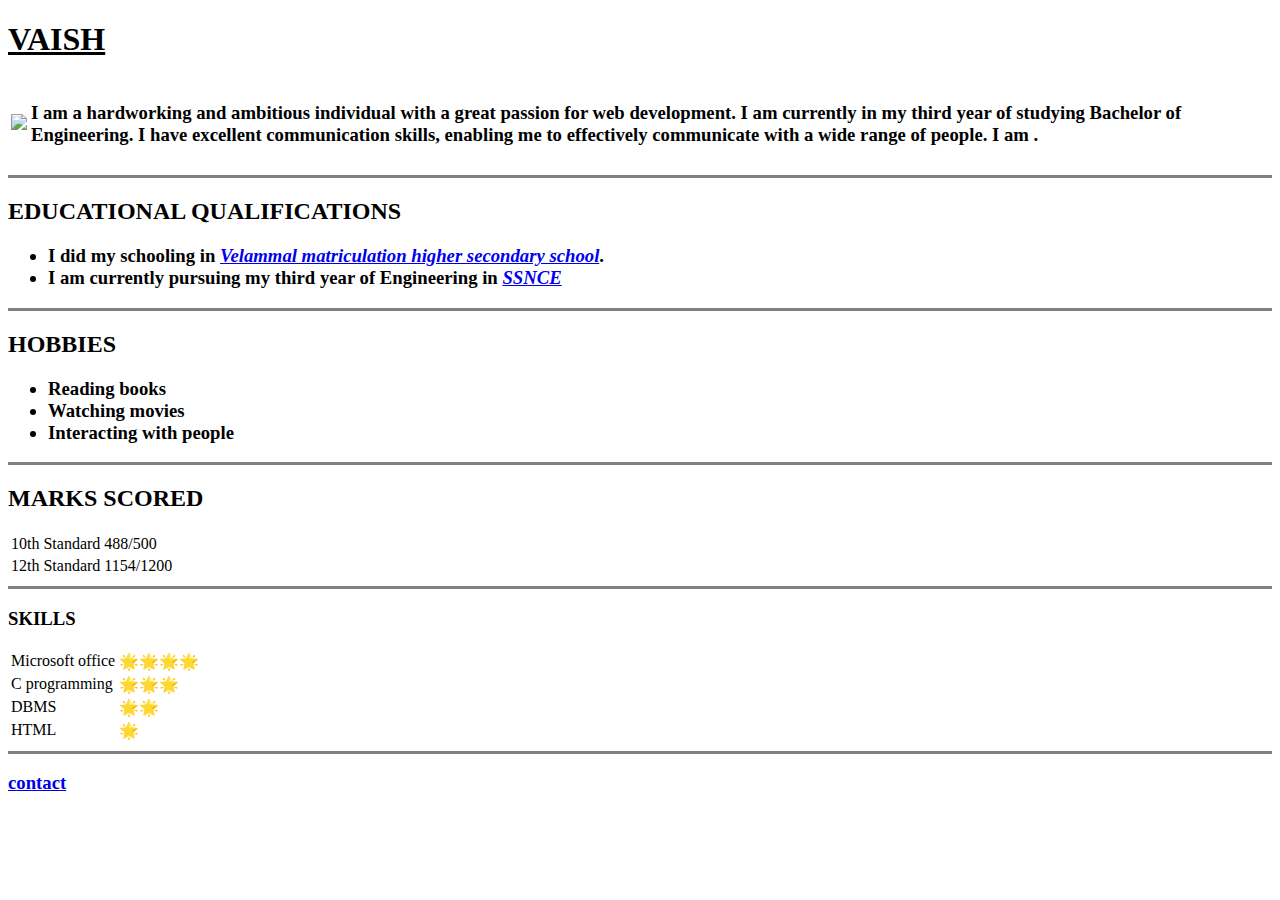
==== index.html @ e6a3ba76 "Add initial CV website files" ====
<!DOCTYPE html>
<html lang="en" dir="ltr">

<head>
  <meta charset="utf-8">
  <title>First try</title>
</head>

<body>
  <h1><u>VAISH</u></h1>
  <table>
    <tr>
      <td>  <img src="C:\Users\USER\Desktop\vaish\webdevelop\html-personal site\image 1.jpg"></td>
      <td>  <h3>I am a hardworking and ambitious individual with a great passion for web development. I am currently in my third year of studying Bachelor of Engineering. I have excellent communication skills, enabling me to effectively communicate with a wide range of people. I am .</h3></td>
    </tr>
  </table>



  <hr size="3" noshade>
  <h2>EDUCATIONAL QUALIFICATIONS</h2>
  <h3>
    <ul>
      <li>I did my schooling in <em><a href="http://www.velammalmatric.com/our-schools/mogappair-main/">Velammal matriculation higher secondary school</a></em>.</li>
      <li>I am currently pursuing my third year of Engineering in <a href="http://www.ssn.edu.in/"><em>SSNCE</em></a></li>
    </ul>
  </h3>
  <hr size="3" noshade>
  <h2>HOBBIES</h2>
  <h3>
    <ul>
      <li>Reading books</li>
      <li>Watching movies</li>
      <li>Interacting with people</li>
    </ul>
  </h3>
  <hr size="3" noshade>
  <h2>MARKS SCORED</h2>
  <table>
    <tr>
      <td>10th Standard</td>
      <td>488/500</td>
    </tr>
    <tr>
      <td>12th Standard</td>
      <td>1154/1200</td>
    </tr>
  </table>
  <hr size="3" noshade>
  <h3>SKILLS </h3>
<table>
  <tr>

    <td>Microsoft office</td>
    <td> 🌟🌟🌟🌟</td>
    </tr>
    <tr>
      <td>C programming </td>
      <td> 🌟🌟🌟</td>
    </tr>

    <tr>
      <td>DBMS </td>
        <td> 🌟🌟</td>
    </tr>
    <tr>
        <td>HTML </td>
        <td>  🌟</td>
    </tr>



</table>
  <hr size="3" noshade>

  <h3><a href="C:\Users\USER\Desktop\vaish\webdevelop\html-personal site\contact.html">contact</a></h3>

</body>

</html>
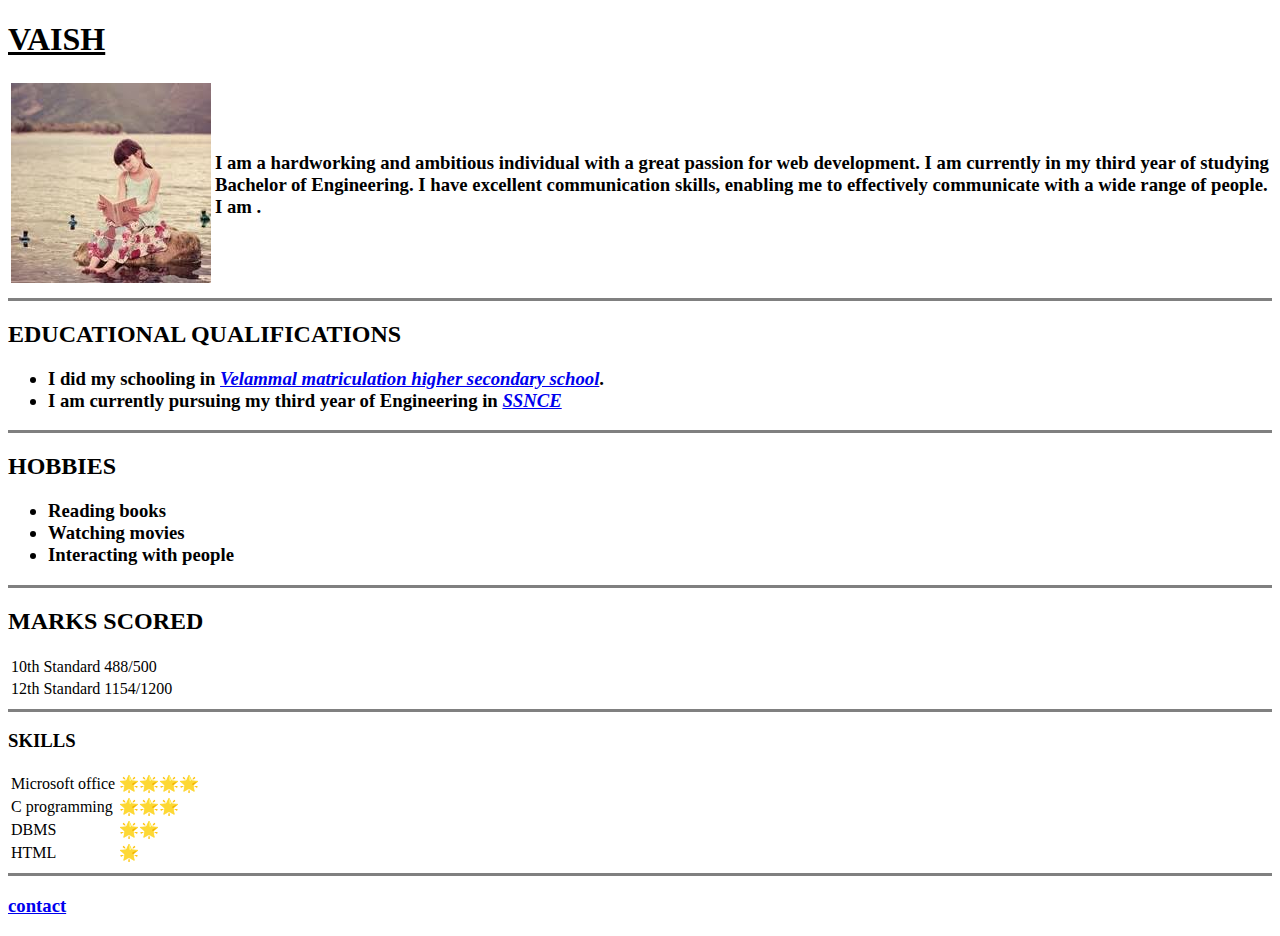
==== commit 8d032b21: "try 2" ====
--- a/index.html
+++ b/index.html
@@ -10,7 +10,7 @@
   <h1><u>VAISH</u></h1>
   <table>
     <tr>
-      <td>  <img src="C:\Users\USER\Desktop\vaish\webdevelop\html-personal site\image 1.jpg"></td>
+      <td>  <img src="[data-uri]"></td>
       <td>  <h3>I am a hardworking and ambitious individual with a great passion for web development. I am currently in my third year of studying Bachelor of Engineering. I have excellent communication skills, enabling me to effectively communicate with a wide range of people. I am .</h3></td>
     </tr>
   </table>
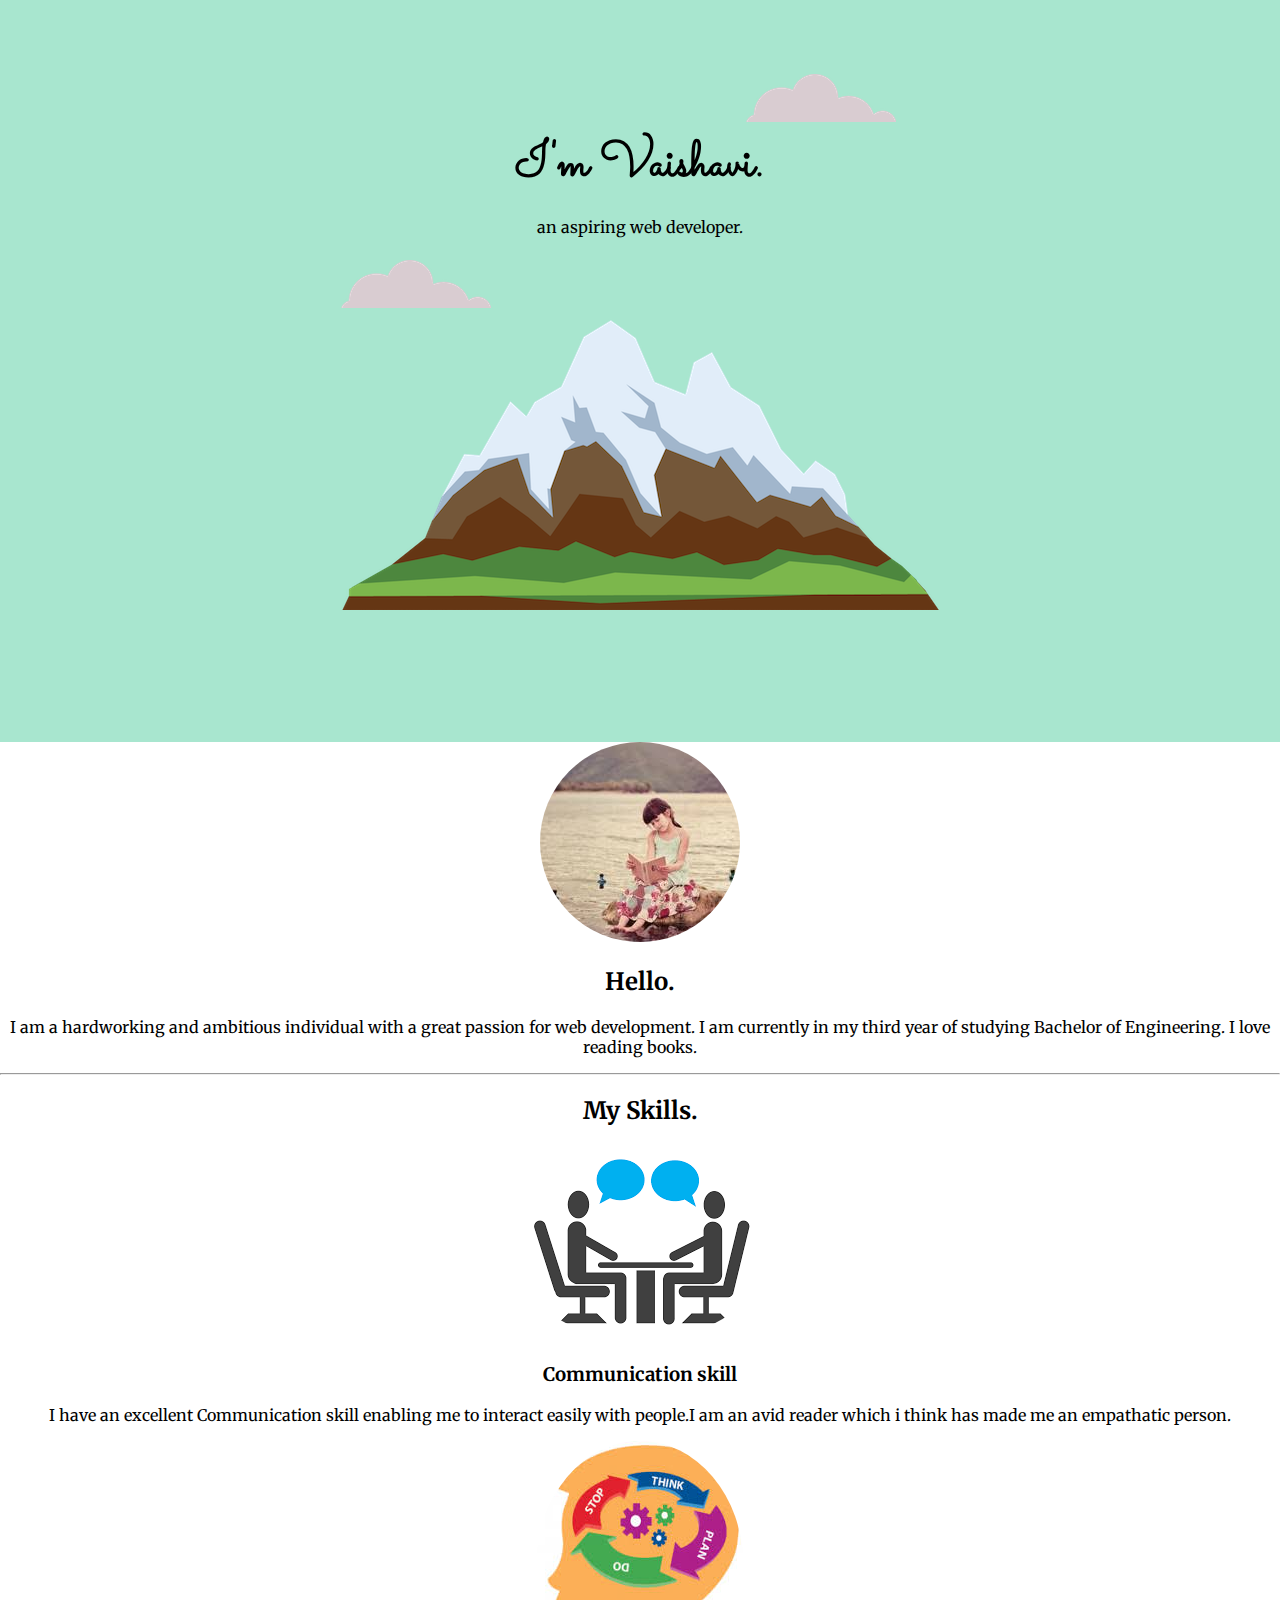
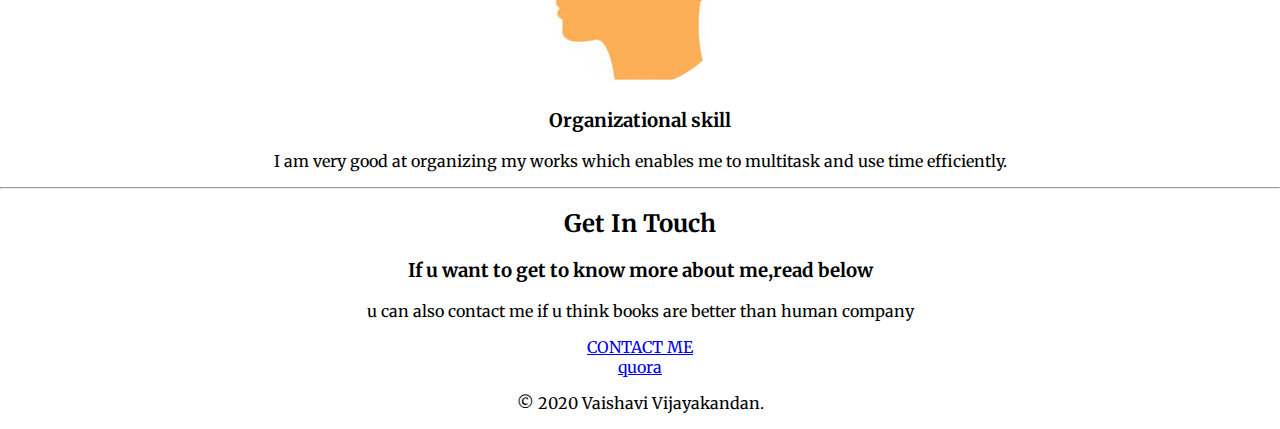
==== commit 9b723358: "Add files via upload" ====
--- a/index.html
+++ b/index.html
@@ -1,80 +1,57 @@
 <!DOCTYPE html>
 <html lang="en" dir="ltr">
+  <head>
+    <meta charset="utf-8">
+    <title>Vaishavi</title>
+    <link rel="stylesheet" href="css/styles.css">
+    <link rel="icon" href="css/favicon.ico">
+    <link href="https://fonts.googleapis.com/css2?family=Merriweather&family=Sacramento&display=swap" rel="stylesheet">
 
-<head>
-  <meta charset="utf-8">
-  <title>First try</title>
-</head>
-
-<body>
-  <h1><u>VAISH</u></h1>
-  <table>
-    <tr>
-      <td>  <img src="[data-uri]"></td>
-      <td>  <h3>I am a hardworking and ambitious individual with a great passion for web development. I am currently in my third year of studying Bachelor of Engineering. I have excellent communication skills, enabling me to effectively communicate with a wide range of people. I am .</h3></td>
-    </tr>
-  </table>
+  </head>
+  <body>
+    <div class="top-container">
+      <img class="top-cloud " src="CSS - My Site Images\cloud.png" alt="cloud">
+      <h1>I'm Vaishavi.</h1>
+      <p>an aspiring web developer.</p>
+        <img class="bottom-cloud" src="CSS - My Site Images\cloud.png" alt="cloud">
+        <img src="CSS - My Site Images\mountain.png" alt="mountain">
+    </div>
+    <div class="middle-container">
+      <div class="profile">
+        <img class="profile1" src="css\image.jpg" alt="pro">
+        <h2>Hello.</h2>
+        <p>  I am a hardworking and ambitious individual with a great passion for web development. I am currently in my third year of studying Bachelor of Engineering. I love reading books.</p>
+      </div>
+      <hr>
+      <div class="skills">
+        <h2>My Skills.</h2>
+        <div class="skill-row">
+          <img class="profile1" src="css\skill1.png" alt="">
+          <h3>Communication skill</h3>
+          <p>I have an excellent Communication skill enabling me to interact easily with people.I am an avid reader which i think has made me an empathatic person.  </p>
+        </div>
+        <div class="skill-row">
+          <img class="profile1" src="css\skill2.jpg" alt="">
+          <h3>Organizational skill</h3>
+          <p>I am very good at organizing my works which enables me to multitask and use time efficiently.</p>
+        </div>
+      </div>
+      <hr>
+      <div class="contact-me">
+        <h2>Get In Touch</h2>
+        <h3>If u want to get to know more about me,read below</h3>
+        <p>u can also contact me if u think books are better than human company</p>
+        <a class="btn" href="mailto:xyz0@gmail.com">CONTACT ME</a>
+      </div>
+    </div>
 
 
-
-  <hr size="3" noshade>
-  <h2>EDUCATIONAL QUALIFICATIONS</h2>
-  <h3>
-    <ul>
-      <li>I did my schooling in <em><a href="http://www.velammalmatric.com/our-schools/mogappair-main/">Velammal matriculation higher secondary school</a></em>.</li>
-      <li>I am currently pursuing my third year of Engineering in <a href="http://www.ssn.edu.in/"><em>SSNCE</em></a></li>
-    </ul>
-  </h3>
-  <hr size="3" noshade>
-  <h2>HOBBIES</h2>
-  <h3>
-    <ul>
-      <li>Reading books</li>
-      <li>Watching movies</li>
-      <li>Interacting with people</li>
-    </ul>
-  </h3>
-  <hr size="3" noshade>
-  <h2>MARKS SCORED</h2>
-  <table>
-    <tr>
-      <td>10th Standard</td>
-      <td>488/500</td>
-    </tr>
-    <tr>
-      <td>12th Standard</td>
-      <td>1154/1200</td>
-    </tr>
-  </table>
-  <hr size="3" noshade>
-  <h3>SKILLS </h3>
-<table>
-  <tr>
-
-    <td>Microsoft office</td>
-    <td> 🌟🌟🌟🌟</td>
-    </tr>
-    <tr>
-      <td>C programming </td>
-      <td> 🌟🌟🌟</td>
-    </tr>
-
-    <tr>
-      <td>DBMS </td>
-        <td> 🌟🌟</td>
-    </tr>
-    <tr>
-        <td>HTML </td>
-        <td>  🌟</td>
-    </tr>
+    <div class="bottom-container">
+      <a class="footer-link" href="https://www.quora.com/profile/Vaishavi-Vijayakandan">quora</a>
+    
+      <p>© 2020 Vaishavi Vijayakandan.</p>
+    </div>
 
 
-
-</table>
-  <hr size="3" noshade>
-
-  <h3><a href="C:\Users\USER\Desktop\vaish\webdevelop\html-personal site\contact.html">contact</a></h3>
-
-</body>
-
+  </body>
 </html>
--- a/css/styles.css
+++ b/css/styles.css
@@ -0,0 +1,36 @@
+body{
+  margin: 0;
+  text-align: center;
+  font-family: 'Merriweather', serif;
+   }
+
+h1{
+     width: 25%;
+     margin: 0 auto 0 auto;
+     font-family: 'Sacramento', serif;
+     font-size: 50px;
+
+
+    }
+    .profile1{
+      border-radius: 100%;
+    }
+
+
+.top-container{
+  background-color: #a8e6cf;
+  position: relative; /*this box is considered a fixed*/
+  /*according to this the clouds and mountains are moved*/
+  padding: 10%;  /*h1 bottom movement*/
+
+}
+.top-cloud{
+  position: absolute;
+  right: 30%;
+  top: 10%;
+
+}
+.bottom-cloud{
+  position: absolute;
+  top: 35%;
+}
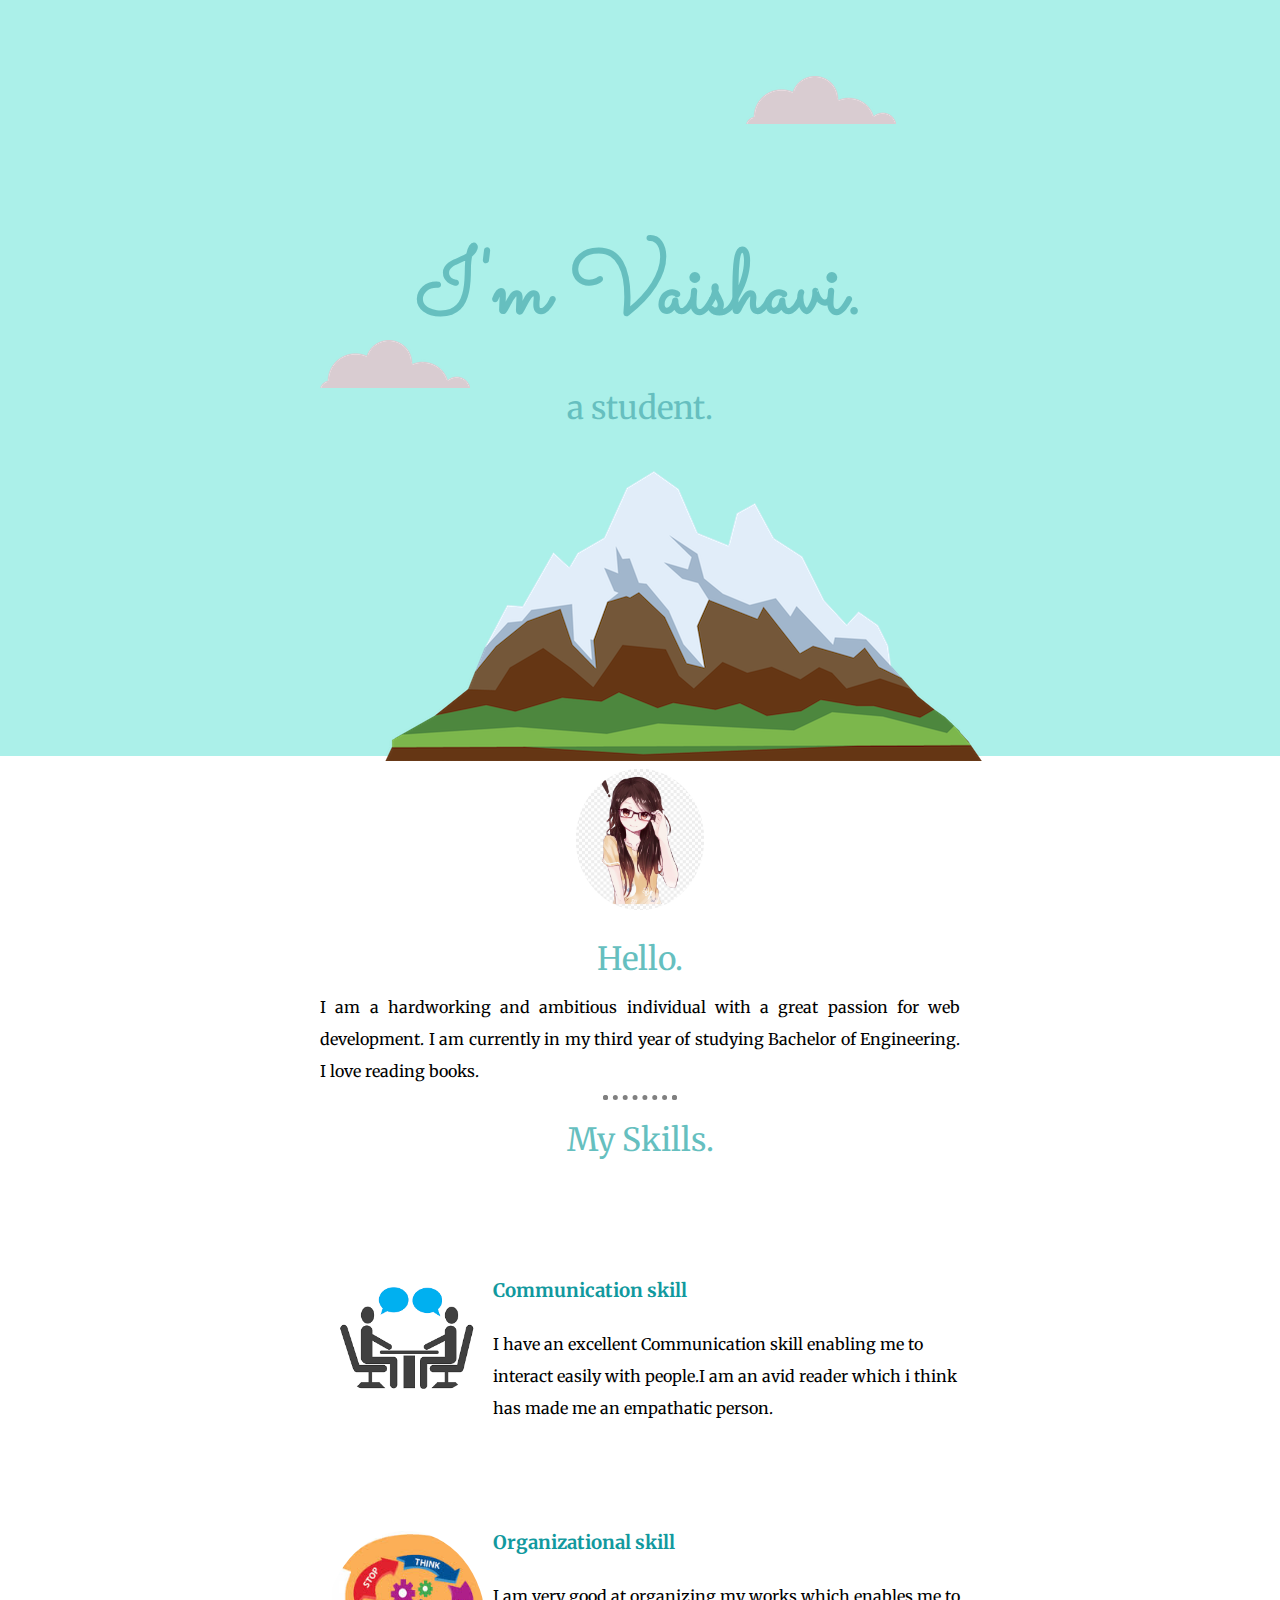
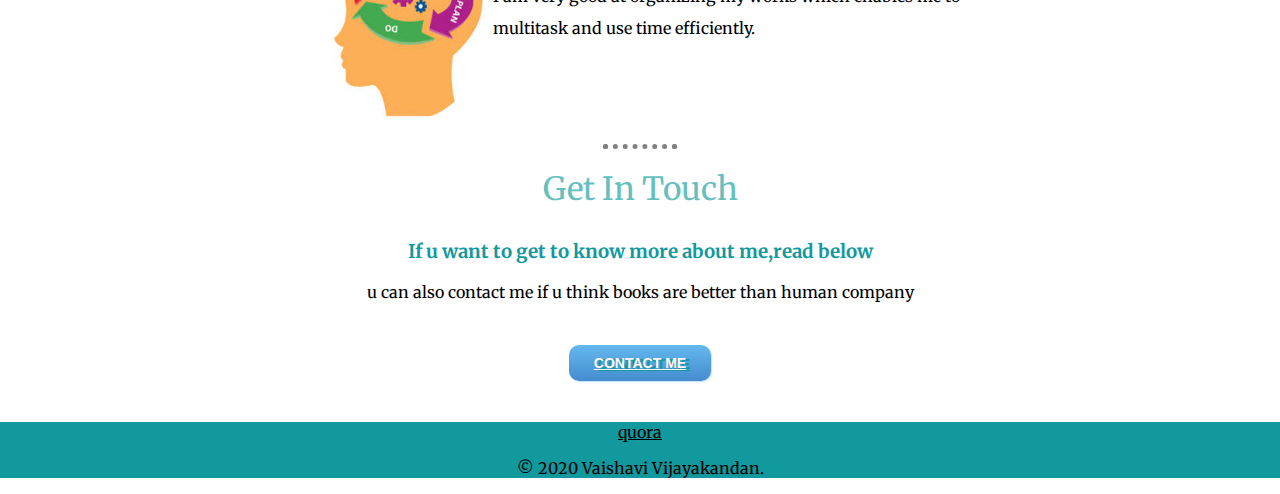
==== commit 8f922b95: "Add files via upload" ====
--- a/index.html
+++ b/index.html
@@ -1,57 +1,60 @@
 <!DOCTYPE html>
 <html lang="en" dir="ltr">
-  <head>
-    <meta charset="utf-8">
-    <title>Vaishavi</title>
-    <link rel="stylesheet" href="css/styles.css">
-    <link rel="icon" href="css/favicon.ico">
-    <link href="https://fonts.googleapis.com/css2?family=Merriweather&family=Sacramento&display=swap" rel="stylesheet">
 
-  </head>
-  <body>
-    <div class="top-container">
-      <img class="top-cloud " src="CSS - My Site Images\cloud.png" alt="cloud">
-      <h1>I'm Vaishavi.</h1>
-      <p>an aspiring web developer.</p>
-        <img class="bottom-cloud" src="CSS - My Site Images\cloud.png" alt="cloud">
-        <img src="CSS - My Site Images\mountain.png" alt="mountain">
+<head>
+  <meta charset="utf-8">
+  <title>Vaishavi</title>
+  <link rel="stylesheet" href="css/styles.css">
+  <link rel="icon" href="css/favicon.ico">
+  <link href="https://fonts.googleapis.com/css2?family=Merriweather&family=Sacramento&display=swap" rel="stylesheet">
+
+</head>
+
+<body>
+  <div class="top-container">
+    <img class="top-cloud " src="CSS - My Site Images\cloud.png" alt="cloud">
+    <h1>I'm Vaishavi.</h1>
+    <p><h2>a student.</h2></p>
+    <img class="bottom-cloud" src="CSS - My Site Images\cloud.png" alt="cloud">
+    <img class="mountain" src="CSS - My Site Images\mountain.png" alt="mountain">
+  </div>
+  <div class="middle-container">
+    <div class="profile">
+      <img class="profile1" src="css\image.jpg" alt="pro">
+      <h2>Hello.</h2>
+      <p class="description"> I am a hardworking and ambitious individual with a great passion for web development. I am currently in my third year of studying Bachelor of Engineering. I love reading books.</p>
     </div>
-    <div class="middle-container">
-      <div class="profile">
-        <img class="profile1" src="css\image.jpg" alt="pro">
-        <h2>Hello.</h2>
-        <p>  I am a hardworking and ambitious individual with a great passion for web development. I am currently in my third year of studying Bachelor of Engineering. I love reading books.</p>
+    <hr>
+    <div class="skills">
+      <h2>My Skills.</h2>
+      <div class="skill-row">
+        <img class="profile2" src="css\skill1.png" alt="">
+        <h3>Communication skill</h3>
+        <p>I have an excellent Communication skill enabling me to interact easily with people.I am an avid reader which i think has made me an empathatic person. </p>
       </div>
-      <hr>
-      <div class="skills">
-        <h2>My Skills.</h2>
-        <div class="skill-row">
-          <img class="profile1" src="css\skill1.png" alt="">
-          <h3>Communication skill</h3>
-          <p>I have an excellent Communication skill enabling me to interact easily with people.I am an avid reader which i think has made me an empathatic person.  </p>
-        </div>
-        <div class="skill-row">
-          <img class="profile1" src="css\skill2.jpg" alt="">
-          <h3>Organizational skill</h3>
-          <p>I am very good at organizing my works which enables me to multitask and use time efficiently.</p>
-        </div>
-      </div>
-      <hr>
-      <div class="contact-me">
-        <h2>Get In Touch</h2>
-        <h3>If u want to get to know more about me,read below</h3>
-        <p>u can also contact me if u think books are better than human company</p>
-        <a class="btn" href="mailto:xyz0@gmail.com">CONTACT ME</a>
+      <div class="skill-row">
+        <img class="profile2" src="css\skill2.jpg" alt="">
+        <h3>Organizational skill</h3>
+        <p>I am very good at organizing my works which enables me to multitask and use time efficiently.</p>
       </div>
     </div>
+    <hr>
+    <div class="contact-me">
+      <h2>Get In Touch</h2>
+      <h3>If u want to get to know more about me,read below</h3>
+      <p class="space" >u can also contact me if u think books are better than human company</p>
+      <a class="testbutton" href="mailto:xyz0@gmail.com">CONTACT ME</a>
+    </div>
+  </div>
 
 
-    <div class="bottom-container">
-      <a class="footer-link" href="https://www.quora.com/profile/Vaishavi-Vijayakandan">quora</a>
-    
-      <p>© 2020 Vaishavi Vijayakandan.</p>
-    </div>
+  <div class="bottom-container">
+    <a class="footer-link" href="https://www.quora.com/profile/Vaishavi-Vijayakandan">quora</a>
+
+    <p >© 2020 Vaishavi Vijayakandan.</p>
+  </div>
 
 
-  </body>
+</body>
+
 </html>
--- a/css/styles.css
+++ b/css/styles.css
@@ -1,36 +1,118 @@
-body{
+body {
   margin: 0;
   text-align: center;
   font-family: 'Merriweather', serif;
-   }
+}
 
-h1{
-     width: 25%;
-     margin: 0 auto 0 auto;
-     font-family: 'Sacramento', serif;
-     font-size: 50px;
+h1 {
+  margin: 100px auto 0 auto;
+  font-family: 'Sacramento', serif;
+  font-size: 90px;
+  color: #66bfbf;
+}
 
-
-    }
-    .profile1{
-      border-radius: 100%;
-    }
-
-
-.top-container{
-  background-color: #a8e6cf;
-  position: relative; /*this box is considered a fixed*/
-  /*according to this the clouds and mountains are moved*/
-  padding: 10%;  /*h1 bottom movement*/
+h2 {
+  font-size: 2rem;
+  color: #66bfbf;
+  font-weight: normal;
+  line-height: 2;
+  margin: 0;
 
 }
-.top-cloud{
+h3{
+  color: #11999e;
+
+}
+a{
+  color: BLACK;
+}
+hr{
+
+  border: dotted grey;
+  width: 5%;
+  border-width: 5px;
+  border-top: none;
+}
+.profile1 {
+  border-radius: 100%;
+  width: 10%;
+  padding: 1%;
+
+}
+.space{
+  margin-bottom: 50px;
+}
+.profile2 {
+  border-radius: 100%;
+  margin: 1%;
+  width: 25%;
+  float: left;
+}
+
+.top-container {
+  margin: 0;
+  background-color: #abf0e9;
+  position: relative;
+  /*this box is considered a fixed*/
+  /*according to this the clouds and mountains are moved*/
+  padding: 10%;
+  height: 500px;
+  /*h1 bottom movement*/
+}
+.bottom-container{
+  margin-top: 50px;
+  background-color: #11999e;
+}
+.description
+{
+  width: 50%;
+  text-align: justify;
+  margin: auto;
+  line-height: 2;
+}
+
+.top-cloud {
   position: absolute;
   right: 30%;
   top: 10%;
+}
+
+
+.bottom-cloud {
+  position: absolute;
+  top: 45%;
+  left: 25%;
+}
+.mountain{
+  position: absolute;
+  top: 53.5%;
+  left:30%
 
 }
-.bottom-cloud{
-  position: absolute;
-  top: 35%;
+.skill-row{
+  width: 50%;
+  margin: 100px auto 100px auto;
+  text-align: left;
+  line-height: 2;
 }
+.testbutton {
+  font-family: arial;
+  font-weight: bold;
+  color: #FFF5F7 !important;
+  font-size: 14px;
+  text-shadow: 4px 1px 0px #11999E;
+  box-shadow: 1px 1px 1px #BEE2F9;
+  padding: 10px 25px;
+  -moz-border-radius: 10px;
+  -webkit-border-radius: 10px;
+  border-radius: 10px;
+  background: #11999E;
+  background: linear-gradient(top,  #63B8EE,  #468CCF);
+  background: -ms-linear-gradient(top,  #63B8EE,  #468CCF);
+  background: -webkit-gradient(linear, left top, left bottom, from(#63B8EE), to(#468CCF));
+  background: -moz-linear-gradient(top,  #63B8EE,  #468CCF);
+}
+.testbutton:hover {
+  color: #FFF5F7 !important;
+  background: #4ADAF7;
+}
